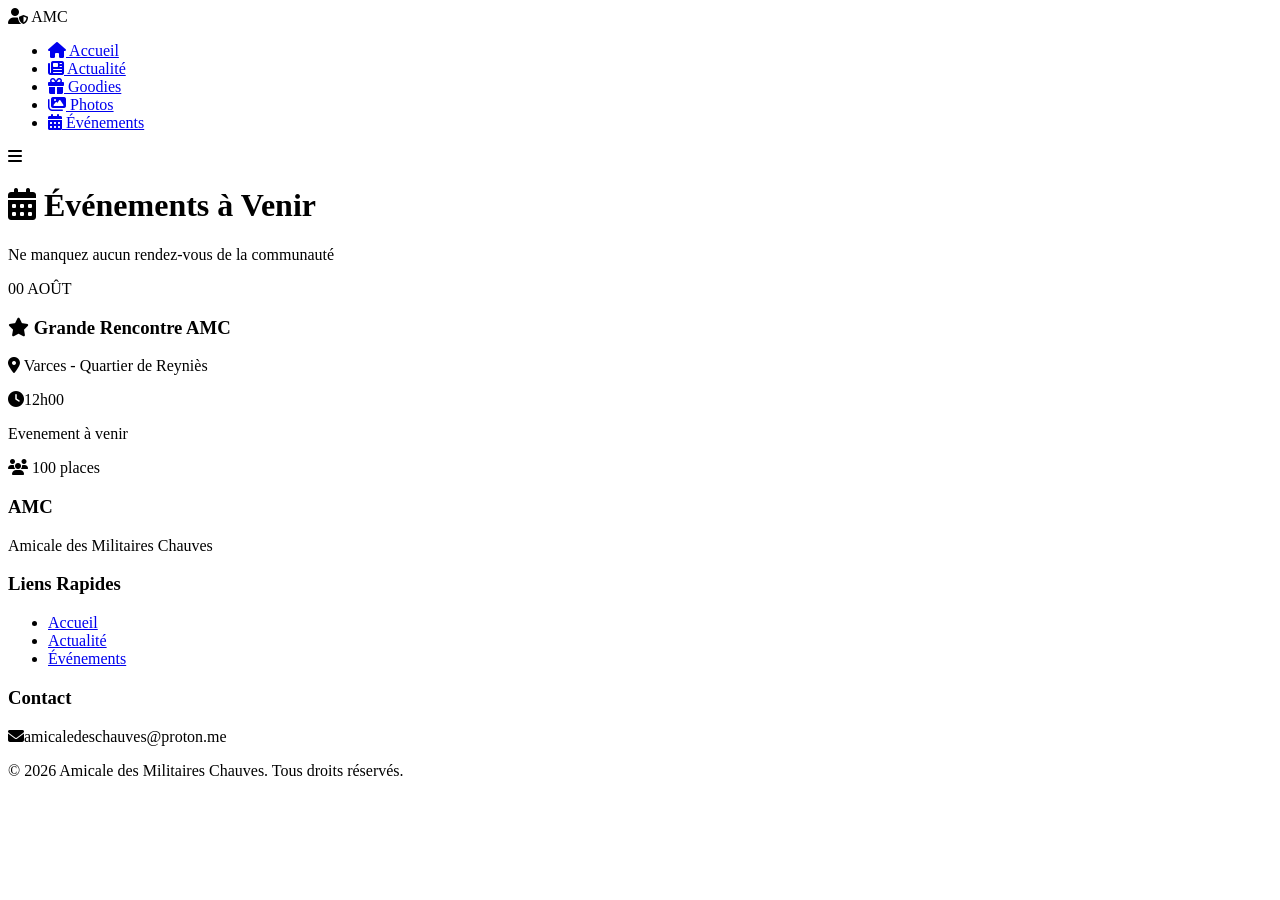
==== evenements.html @ 39542263 "Update evenements.html" ====
<!DOCTYPE html>
<html lang="fr">
<head>
    <meta charset="UTF-8">
    <meta name="viewport" content="width=device-width, initial-scale=1.0">
    <title>AMC | Événements</title>
    <link rel="stylesheet" href="style.css">
    <link rel="preconnect" href="https://fonts.googleapis.com">
    <link href="https://fonts.googleapis.com/css2?family=Montserrat:wght@300;400;600;700&family=Oswald:wght@300;400;600;700&display=swap" rel="stylesheet">
    <link rel="stylesheet" href="https://cdnjs.cloudflare.com/ajax/libs/font-awesome/6.4.0/css/all.min.css">
</head>
<body>
    <nav class="navbar">
        <div class="nav-brand">
            <i class="fas fa-user-shield"></i>
            <span>AMC</span>
        </div>
        <ul class="nav-links">
            <li><a href="main.html"><i class="fas fa-home"></i> Accueil</a></li>
            <li><a href="actualites.html"><i class="fas fa-newspaper"></i> Actualité</a></li>
            <li><a href="goodies.html"><i class="fas fa-gift"></i> Goodies</a></li>
            <li><a href="photos.html"><i class="fas fa-images"></i> Photos</a></li>
            <li><a href="evenements.html" class="active"><i class="fas fa-calendar-alt"></i> Événements</a></li>
        </ul>
        <div class="nav-toggle">
            <i class="fas fa-bars"></i>
        </div>
    </nav>

    <header class="page-header">
        <div class="page-header-content">
            <h1><i class="fas fa-calendar-alt"></i> Événements à Venir</h1>
            <p>Ne manquez aucun rendez-vous de la communauté</p>
        </div>
    </header>

    <section class="content-section">
        
        <div class="container">
            <div class="events-list">

                <div class="event-card highlight">
                    <div class="event-date-badge">
                        <span class="event-day">00</span>
                        <span class="event-month">AOÛT</span>
                    </div>
                    <div class="event-details">
                        <h3><i class="fas fa-star"></i> Grande Rencontre AMC</h3>
                        <p class="event-location"><i class="fas fa-map-marker-alt"></i> Varces - Quartier de Reyniès</p>
                        <p class="event-time"><i class="fas fa-clock"></i>12h00</p>
                        <p class="event-desc">Evenement à venir</p>
                        <div class="event-meta">
                            <span class="event-capacity"><i class="fas fa-users"></i> 100 places</span>
                            <!--<span class="event-status open">Inscriptions ouvertes</span>-->
                        </div>
                        <!--<button class="event-btn">S'inscrire</button>-->
                    </div>
                </div>
                <!--
                <div class="event-card">
                    <div class="event-date-badge">
                        <span class="event-day">22</span>
                        <span class="event-month">AOÛT</span>
                    </div>
                    <div class="event-details">
                        <h3>Afterwork Paris - Drink between Brothers</h3>
                        <p class="event-location"><i class="fas fa-map-marker-alt"></i> Paris 8ème - Bar Le Derby</p>
                        <p class="event-time"><i class="fas fa-clock"></i> 19h00 - 23h00</p>
                        <p class="event-desc">Moment convivial entre membres parisiens. Venez partager un verre dans une ambiance décontractée. Seul ou avec invités, tout le monde est le bienvenu !</p>
                        <div class="event-meta">
                            <span class="event-capacity"><i class="fas fa-users"></i> 30 places</span>
                            <span class="event-status open">Inscriptions ouvertes</span>
                        </div>
                        <button class="event-btn">S'inscrire</button>
                    </div>
                </div>

                <div class="event-card">
                    <div class="event-date-badge">
                        <span class="event-day">05</span>
                        <span class="event-month">SEPT</span>
                    </div>
                    <div class="event-details">
                        <h3>Journée Sportive - Tournoi de Foot AMC</h3>
                        <p class="event-location"><i class="fas fa-map-marker-alt"></i> Lyon - Stade de la Duchère</p>
                        <p class="event-time"><i class="fas fa-clock"></i> 14h00 - 18h00</p>
                        <p class="event-desc">Première édition de notre tournoi de football 5 contre 5. Équipes ouvertes à tous les niveaux. Remise des trophées à l'issue de la compétition.</p>
                        <div class="event-meta">
                            <span class="event-capacity"><i class="fas fa-users"></i> 50 places</span>
                            <span class="event-status soon">Bientôt</span>
                        </div>
                        <button class="event-btn">S'inscrire</button>
                    </div>
                </div>

                <div class="event-card">
                    <div class="event-date-badge">
                        <span class="event-day">21</span>
                        <span class="event-month">SEPT</span>
                    </div>
                    <div class="event-details">
                        <h3>Week-end Cohésion - Stage Survie</h3>
                        <p class="event-location"><i class="fas fa-map-marker-alt"></i> Alpes-Maritimes - Camp de Canjurs</p>
                        <p class="event-time"><i class="fas fa-clock"></i> Weekend complet</p>
                        <p class="event-desc">Week-end immersion avec activités survie et techniques militaires. Hébergement sous tente prévu. Expérience unique pour renforcer les liens entre membres.</p>
                        <div class="event-meta">
                            <span class="event-capacity"><i class="fas fa-users"></i> 25 places</span>
                            <span class="event-status soon">Bientôt</span>
                        </div>
                        <button class="event-btn">S'inscrire</button>
                    </div>
                </div>

                <div class="event-card">
                    <div class="event-date-badge">
                        <span class="event-day">15</span>
                        <span class="event-month">OCT</span>
                    </div>
                    <div class="event-details">
                        <h3>Soirée Galette - Section Ouest</h3>
                        <p class="event-location"><i class="fas fa-map-marker-alt"></i> Nantes - Restaurant Le Grand Bleu</p>
                        <p class="event-time"><i class="fas fa-clock"></i> 19h30 - 23h00</p>
                        <p class="event-desc">Soirée conviviale pour les membres de la région ouest. Galette des Rois et échanges dans une ambiance festive.</p>
                        <div class="event-meta">
                            <span class="event-capacity"><i class="fas fa-users"></i> 40 places</span>
                            <span class="event-status closed">À venir</span>
                        </div>
                        <button class="event-btn" disabled>Complet</button>
                    </div>
                </div>
                -->
            </div>
            <!--
            <div class="info-box">
                <p><i class="fas fa-info-circle"></i> Les inscriptions se font via votre espace membre. Contactez-nous pour toute question.</p>
            </div>
            -->
        </div>
    </section>

    <footer class="footer">
        <div class="footer-content">
            <div class="footer-section">
                <h3>AMC</h3>
                <p>Amicale des Militaires Chauves</p>
            </div>
            <div class="footer-section">
                <h3>Liens Rapides</h3>
                <ul>
                    <li><a href="main.html">Accueil</a></li>
                    <li><a href="actualites.html">Actualité</a></li>
                    <li><a href="evenements.html">Événements</a></li>
                </ul>
            </div>
            <div class="footer-section">
                <h3>Contact</h3>
                <p><i class="fas fa-envelope"></i>amicaledeschauves@proton.me</p>
            </div>
        </div>
        <div class="footer-bottom">
            <p>&copy; 2026 Amicale des Militaires Chauves. Tous droits réservés.</p>
        </div>
    </footer>

    <script>
        document.querySelector('.nav-toggle').addEventListener('click', function() {
            document.querySelector('.nav-links').classList.toggle('active');
        });
    </script>
</body>
</html>
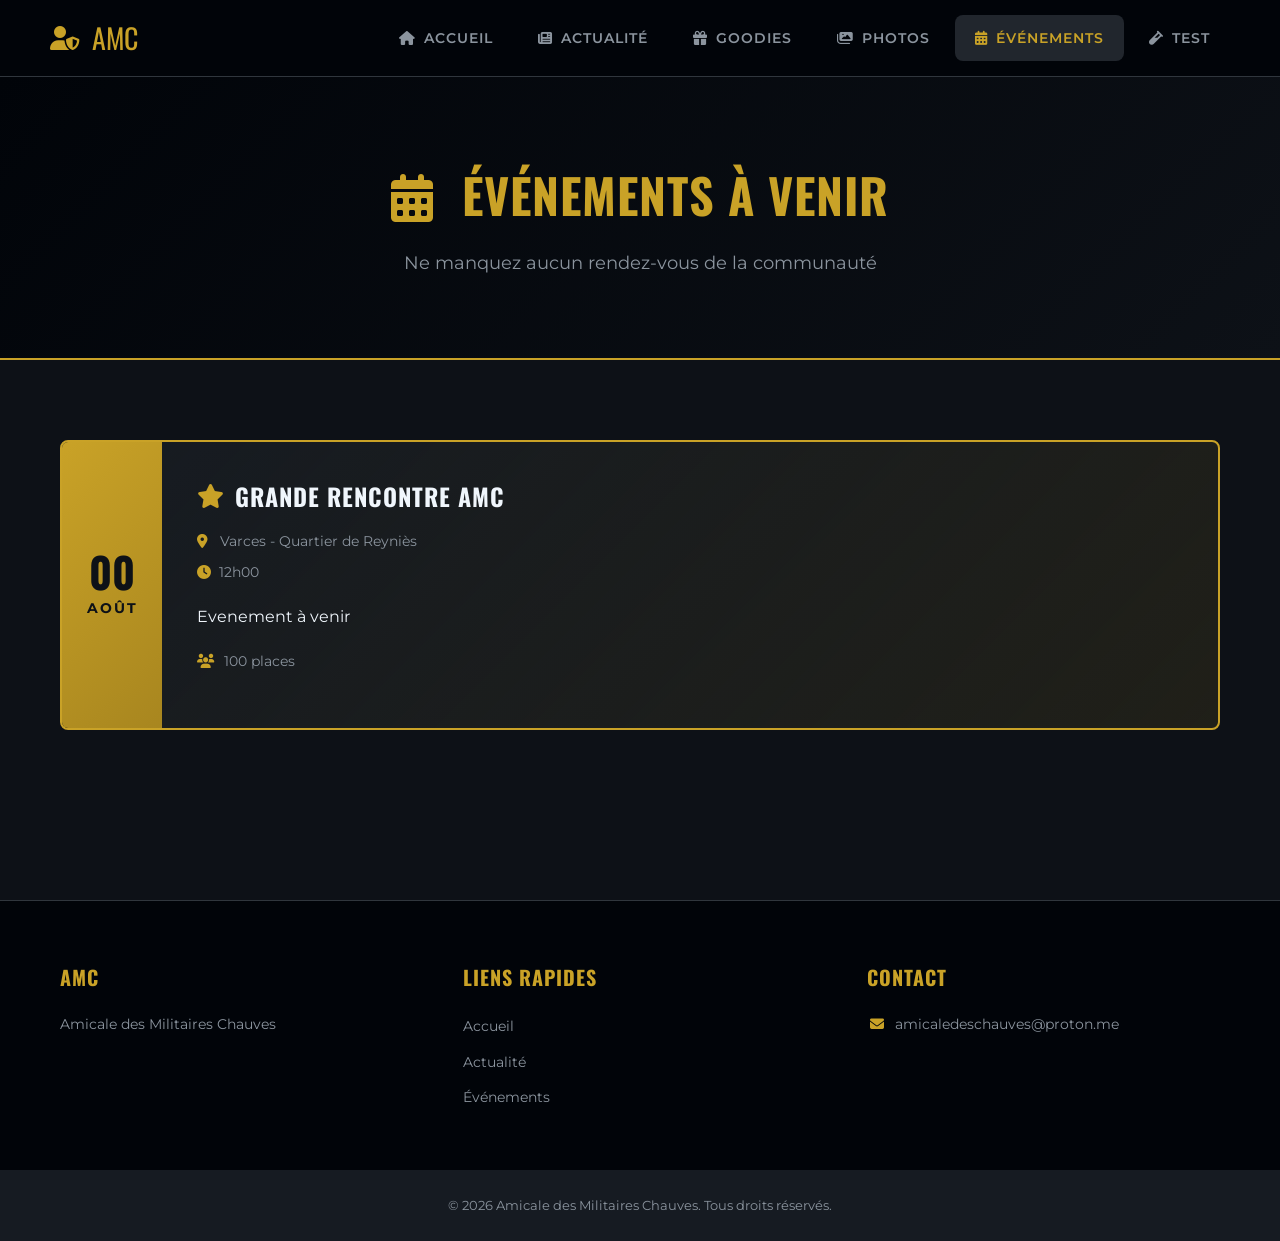
==== commit 40a0060f: "Update evenements.html" ====
--- a/evenements.html
+++ b/evenements.html
@@ -21,6 +21,7 @@
             <li><a href="goodies.html"><i class="fas fa-gift"></i> Goodies</a></li>
             <li><a href="photos.html"><i class="fas fa-images"></i> Photos</a></li>
             <li><a href="evenements.html" class="active"><i class="fas fa-calendar-alt"></i> Événements</a></li>
+            <li><a href="test-calvitie.html"><i class="fa-solid fa-vial"></i> Test</a></li>
         </ul>
         <div class="nav-toggle">
             <i class="fas fa-bars"></i>
@@ -56,85 +57,7 @@
                         <!--<button class="event-btn">S'inscrire</button>-->
                     </div>
                 </div>
-                <!--
-                <div class="event-card">
-                    <div class="event-date-badge">
-                        <span class="event-day">22</span>
-                        <span class="event-month">AOÛT</span>
-                    </div>
-                    <div class="event-details">
-                        <h3>Afterwork Paris - Drink between Brothers</h3>
-                        <p class="event-location"><i class="fas fa-map-marker-alt"></i> Paris 8ème - Bar Le Derby</p>
-                        <p class="event-time"><i class="fas fa-clock"></i> 19h00 - 23h00</p>
-                        <p class="event-desc">Moment convivial entre membres parisiens. Venez partager un verre dans une ambiance décontractée. Seul ou avec invités, tout le monde est le bienvenu !</p>
-                        <div class="event-meta">
-                            <span class="event-capacity"><i class="fas fa-users"></i> 30 places</span>
-                            <span class="event-status open">Inscriptions ouvertes</span>
-                        </div>
-                        <button class="event-btn">S'inscrire</button>
-                    </div>
-                </div>
-
-                <div class="event-card">
-                    <div class="event-date-badge">
-                        <span class="event-day">05</span>
-                        <span class="event-month">SEPT</span>
-                    </div>
-                    <div class="event-details">
-                        <h3>Journée Sportive - Tournoi de Foot AMC</h3>
-                        <p class="event-location"><i class="fas fa-map-marker-alt"></i> Lyon - Stade de la Duchère</p>
-                        <p class="event-time"><i class="fas fa-clock"></i> 14h00 - 18h00</p>
-                        <p class="event-desc">Première édition de notre tournoi de football 5 contre 5. Équipes ouvertes à tous les niveaux. Remise des trophées à l'issue de la compétition.</p>
-                        <div class="event-meta">
-                            <span class="event-capacity"><i class="fas fa-users"></i> 50 places</span>
-                            <span class="event-status soon">Bientôt</span>
-                        </div>
-                        <button class="event-btn">S'inscrire</button>
-                    </div>
-                </div>
-
-                <div class="event-card">
-                    <div class="event-date-badge">
-                        <span class="event-day">21</span>
-                        <span class="event-month">SEPT</span>
-                    </div>
-                    <div class="event-details">
-                        <h3>Week-end Cohésion - Stage Survie</h3>
-                        <p class="event-location"><i class="fas fa-map-marker-alt"></i> Alpes-Maritimes - Camp de Canjurs</p>
-                        <p class="event-time"><i class="fas fa-clock"></i> Weekend complet</p>
-                        <p class="event-desc">Week-end immersion avec activités survie et techniques militaires. Hébergement sous tente prévu. Expérience unique pour renforcer les liens entre membres.</p>
-                        <div class="event-meta">
-                            <span class="event-capacity"><i class="fas fa-users"></i> 25 places</span>
-                            <span class="event-status soon">Bientôt</span>
-                        </div>
-                        <button class="event-btn">S'inscrire</button>
-                    </div>
-                </div>
-
-                <div class="event-card">
-                    <div class="event-date-badge">
-                        <span class="event-day">15</span>
-                        <span class="event-month">OCT</span>
-                    </div>
-                    <div class="event-details">
-                        <h3>Soirée Galette - Section Ouest</h3>
-                        <p class="event-location"><i class="fas fa-map-marker-alt"></i> Nantes - Restaurant Le Grand Bleu</p>
-                        <p class="event-time"><i class="fas fa-clock"></i> 19h30 - 23h00</p>
-                        <p class="event-desc">Soirée conviviale pour les membres de la région ouest. Galette des Rois et échanges dans une ambiance festive.</p>
-                        <div class="event-meta">
-                            <span class="event-capacity"><i class="fas fa-users"></i> 40 places</span>
-                            <span class="event-status closed">À venir</span>
-                        </div>
-                        <button class="event-btn" disabled>Complet</button>
-                    </div>
-                </div>
-                -->
-            </div>
-            <!--
-            <div class="info-box">
-                <p><i class="fas fa-info-circle"></i> Les inscriptions se font via votre espace membre. Contactez-nous pour toute question.</p>
-            </div>
-            -->
+                
         </div>
     </section>
 
--- a/style.css
+++ b/style.css
@@ -0,0 +1,1136 @@
+/* ============================================
+   AMC - Amicale des Militaires Chauves
+   Styles CSS Épurés et Modernes
+   ============================================ */
+
+/* --- Variables & Reset --- */
+:root {
+    --primary: #C9A227;
+    --primary-dark: #A8861F;
+    --primary-light: #E5C76B;
+    --dark: #0D1117;
+    --darker: #010409;
+    --gray-dark: #161B22;
+    --gray: #21262D;
+    --gray-light: #30363D;
+    --text: #F0F6FC;
+    --text-secondary: #8B949E;
+    --white: #FFFFFF;
+    --error: #F85149;
+    --success: #3FB950;
+    --info: #58A6FF;
+    --border-radius: 8px;
+    --shadow: 0 8px 32px rgba(0, 0, 0, 0.3);
+    --transition: all 0.3s ease;
+}
+
+* {
+    margin: 0;
+    padding: 0;
+    box-sizing: border-box;
+}
+
+html {
+    scroll-behavior: smooth;
+}
+
+body {
+    font-family: 'Montserrat', sans-serif;
+    background-color: var(--dark);
+    color: var(--text);
+    line-height: 1.6;
+    min-height: 100vh;
+}
+
+h1, h2, h3, h4 {
+    font-family: 'Oswald', sans-serif;
+    text-transform: uppercase;
+    letter-spacing: 1px;
+}
+
+a {
+    text-decoration: none;
+    color: inherit;
+    transition: var(--transition);
+}
+
+ul {
+    list-style: none;
+}
+
+.container {
+    max-width: 1200px;
+    margin: 0 auto;
+    padding: 0 20px;
+}
+
+/* --- Login Page --- */
+.login-wrapper {
+    min-height: 100vh;
+    display: flex;
+    align-items: center;
+    justify-content: center;
+    background: linear-gradient(135deg, var(--darker) 0%, var(--dark) 50%, var(--gray-dark) 100%);
+    padding: 20px;
+}
+
+.login-container {
+    background: var(--gray-dark);
+    border-radius: var(--border-radius);
+    padding: 60px 50px;
+    width: 100%;
+    max-width: 420px;
+    box-shadow: var(--shadow);
+    border: 1px solid var(--gray-light);
+    text-align: center;
+}
+
+.logo-section {
+    margin-bottom: 50px;
+}
+
+.logo-icon {
+    width: 90px;
+    height: 90px;
+    background: linear-gradient(135deg, var(--primary) 0%, var(--primary-dark) 100%);
+    border-radius: 50%;
+    display: flex;
+    align-items: center;
+    justify-content: center;
+    margin: 0 auto 20px;
+    font-size: 36px;
+    color: var(--dark);
+    box-shadow: 0 4px 20px rgba(201, 162, 39, 0.3);
+}
+
+.logo-title {
+    font-size: 48px;
+    color: var(--primary);
+    margin-bottom: 5px;
+}
+
+.logo-subtitle {
+    font-size: 14px;
+    color: var(--text-secondary);
+    letter-spacing: 2px;
+    text-transform: uppercase;
+}
+
+.input-group {
+    position: relative;
+    margin-bottom: 20px;
+}
+
+.input-group input {
+    width: 100%;
+    padding: 18px 20px 18px 55px;
+    background: var(--dark);
+    border: 2px solid var(--gray-light);
+    border-radius: var(--border-radius);
+    color: var(--text);
+    font-size: 16px;
+    font-family: 'Montserrat', sans-serif;
+    transition: var(--transition);
+}
+
+.input-group input:focus {
+    outline: none;
+    border-color: var(--primary);
+    box-shadow: 0 0 0 3px rgba(201, 162, 39, 0.2);
+}
+
+.input-icon {
+    position: absolute;
+    left: 20px;
+    top: 50%;
+    transform: translateY(-50%);
+    color: var(--text-secondary);
+    font-size: 18px;
+}
+
+.login-btn {
+    width: 100%;
+    padding: 18px 30px;
+    background: linear-gradient(135deg, var(--primary) 0%, var(--primary-dark) 100%);
+    border: none;
+    border-radius: var(--border-radius);
+    color: var(--dark);
+    font-size: 16px;
+    font-weight: 700;
+    font-family: 'Oswald', sans-serif;
+    text-transform: uppercase;
+    letter-spacing: 2px;
+    cursor: pointer;
+    display: flex;
+    align-items: center;
+    justify-content: center;
+    gap: 10px;
+    transition: var(--transition);
+}
+
+.login-btn:hover {
+    transform: translateY(-2px);
+    box-shadow: 0 6px 25px rgba(201, 162, 39, 0.4);
+}
+
+.login-btn i {
+    transition: var(--transition);
+}
+
+.login-btn:hover i {
+    transform: translateX(5px);
+}
+
+.error-msg {
+    color: var(--error);
+    font-size: 14px;
+    margin-top: 15px;
+    opacity: 0;
+    transition: var(--transition);
+}
+
+.error-msg.show {
+    opacity: 1;
+}
+
+.login-footer {
+    margin-top: 30px;
+    padding-top: 20px;
+    border-top: 1px solid var(--gray-light);
+}
+
+.login-footer p {
+    color: var(--text-secondary);
+    font-size: 13px;
+}
+
+.login-footer i {
+    color: var(--primary);
+    margin-right: 5px;
+}
+
+
+
+/* --- Navigation --- */
+.navbar {
+    background: var(--darker);
+    padding: 15px 50px;
+    display: flex;
+    align-items: center;
+    justify-content: space-between;
+    position: sticky;
+    top: 0;
+    z-index: 1000;
+    border-bottom: 1px solid var(--gray-light);
+}
+
+.nav-brand {
+    display: flex;
+    align-items: center;
+    gap: 12px;
+    font-family: 'Oswald', sans-serif;
+    font-size: 28px;
+    color: var(--primary);
+}
+
+.nav-brand i {
+    font-size: 24px;
+}
+
+.nav-links {
+    display: flex;
+    gap: 5px;
+}
+
+.nav-links a {
+    padding: 12px 20px;
+    border-radius: var(--border-radius);
+    font-size: 14px;
+    font-weight: 600;
+    text-transform: uppercase;
+    letter-spacing: 1px;
+    color: var(--text-secondary);
+    display: flex;
+    align-items: center;
+    gap: 8px;
+}
+
+.nav-links a:hover,
+.nav-links a.active {
+    background: var(--gray);
+    color: var(--primary);
+}
+
+.nav-toggle {
+    display: none;
+    font-size: 24px;
+    cursor: pointer;
+    color: var(--text);
+}
+
+/* --- Hero Section --- */
+.hero {
+    min-height: 70vh;
+    display: flex;
+    align-items: center;
+    justify-content: center;
+    text-align: center;
+    background: linear-gradient(135deg, var(--darker) 0%, var(--dark) 50%, var(--gray-dark) 100%);
+    position: relative;
+    overflow: hidden;
+    padding: 60px 20px;
+}
+
+.hero::before {
+    content: '';
+    position: absolute;
+    top: 0;
+    left: 0;
+    right: 0;
+    bottom: 0;
+    background: radial-gradient(circle at 30% 50%, rgba(201, 162, 39, 0.1) 0%, transparent 50%);
+}
+
+.hero-content {
+    position: relative;
+    z-index: 1;
+}
+
+.hero h1 {
+    font-size: 56px;
+    line-height: 1.2;
+    margin-bottom: 20px;
+    background: linear-gradient(135deg, var(--text) 0%, var(--primary) 100%);
+    -webkit-background-clip: text;
+    -webkit-text-fill-color: transparent;
+    background-clip: text;
+}
+
+.hero p {
+    font-size: 22px;
+    color: var(--text-secondary);
+    margin-bottom: 40px;
+    letter-spacing: 4px;
+    text-transform: uppercase;
+}
+
+.hero-btn {
+    display: inline-block;
+    padding: 18px 45px;
+    background: linear-gradient(135deg, var(--primary) 0%, var(--primary-dark) 100%);
+    border-radius: var(--border-radius);
+    color: var(--dark);
+    font-weight: 700;
+    font-family: 'Oswald', sans-serif;
+    text-transform: uppercase;
+    letter-spacing: 2px;
+    transition: var(--transition);
+}
+
+.hero-btn:hover {
+    transform: translateY(-3px);
+    box-shadow: 0 10px 30px rgba(201, 162, 39, 0.4);
+    color: var(--dark);
+}
+
+/* --- Intro Section --- */
+.intro {
+    padding: 100px 0;
+    background: var(--dark);
+}
+
+.intro h2 {
+    text-align: center;
+    font-size: 40px;
+    margin-bottom: 60px;
+    color: var(--primary);
+}
+
+.intro-grid {
+    display: grid;
+    grid-template-columns: repeat(auto-fit, minmax(300px, 1fr));
+    gap: 40px;
+}
+
+.intro-card {
+    background: var(--gray-dark);
+    border-radius: var(--border-radius);
+    padding: 50px 40px;
+    text-align: center;
+    border: 1px solid var(--gray-light);
+    transition: var(--transition);
+}
+
+.intro-card:hover {
+    transform: translateY(-10px);
+    border-color: var(--primary);
+    box-shadow: var(--shadow);
+}
+
+.intro-card i {
+    font-size: 50px;
+    color: var(--primary);
+    margin-bottom: 25px;
+}
+
+.intro-card h3 {
+    font-size: 24px;
+    margin-bottom: 15px;
+    color: var(--text);
+}
+
+.intro-card p {
+    color: var(--text-secondary);
+    font-size: 15px;
+}
+
+/* --- Mission Statement --- */
+.mission-statement {
+    background: var(--gray-dark);
+    padding: 80px 0;
+    border-top: 1px solid var(--gray-light);
+    border-bottom: 1px solid var(--gray-light);
+}
+
+.mission-statement blockquote {
+    text-align: center;
+    max-width: 800px;
+    margin: 0 auto;
+}
+
+.mission-statement i {
+    font-size: 40px;
+    color: var(--primary);
+    margin-bottom: 20px;
+}
+
+.mission-statement p {
+    font-size: 28px;
+    font-style: italic;
+    color: var(--text);
+    line-height: 1.5;
+}
+
+/* --- Présentation du projet -------------------------------------------------------------------- */
+
+.presentation {
+    text-align: center;
+    background: var(--dark);
+    padding: 80px 0;
+    border-top: 1px solid var(--gray-light);
+    border-bottom: 1px solid var(--gray-light);
+    
+}
+
+.presentation h3 {
+    text-align: center;
+}
+
+.pdf-content {
+    text-align: center, justify;
+    max-width: 800px;
+    margin: 0 auto;
+    text-align: justify;
+}
+
+/* --- News Preview --- */
+.news-preview {
+    padding: 100px 0;
+    background: var(--dark);
+}
+
+.news-preview h2 {
+    text-align: center;
+    font-size: 40px;
+    margin-bottom: 60px;
+    color: var(--primary);
+}
+
+.news-grid {
+    display: grid;
+    grid-template-columns: repeat(auto-fit, minmax(350px, 1fr));
+    gap: 40px;
+}
+
+.news-card {
+    background: var(--gray-dark);
+    border-radius: var(--border-radius);
+    padding: 40px;
+    border: 1px solid var(--gray-light);
+    transition: var(--transition);
+}
+
+.news-card:hover {
+    border-color: var(--primary);
+    transform: translateY(-5px);
+}
+
+.news-date {
+    display: inline-block;
+    color: var(--primary);
+    font-size: 13px;
+    font-weight: 600;
+    margin-bottom: 15px;
+}
+
+.news-card h3 {
+    font-size: 22px;
+    margin-bottom: 15px;
+    color: var(--text);
+}
+
+.news-card p {
+    color: var(--text-secondary);
+    margin-bottom: 20px;
+}
+
+.news-card a {
+    color: var(--primary);
+    font-weight: 600;
+}
+
+.news-card a:hover {
+    color: var(--primary-light);
+}
+
+/* --- Page Header --- */
+.page-header {
+    background: linear-gradient(135deg, var(--darker) 0%, var(--dark) 100%);
+    padding: 80px 20px;
+    text-align: center;
+    border-bottom: 2px solid var(--primary);
+}
+
+.page-header-content h1 {
+    font-size: 48px;
+    color: var(--primary);
+    margin-bottom: 15px;
+}
+
+.page-header-content h1 i {
+    margin-right: 15px;
+}
+
+.page-header-content p {
+    font-size: 18px;
+    color: var(--text-secondary);
+}
+
+/* --- Content Section --- */
+.content-section {
+    padding: 80px 0;
+    min-height: 60vh;
+}
+
+/* --- Articles (Actualités) --- */
+.articles {
+    display: flex;
+    flex-direction: column;
+    gap: 30px;
+}
+
+.article-card {
+    background: var(--gray-dark);
+    border-radius: var(--border-radius);
+    overflow: hidden;
+    border: 1px solid var(--gray-light);
+    transition: var(--transition);
+}
+
+.article-card:hover {
+    border-color: var(--primary);
+}
+
+.article-card.featured {
+    display: grid;
+    grid-template-columns: 200px 1fr;
+}
+
+.article-image {
+    background: linear-gradient(135deg, var(--gray) 0%, var(--gray-dark) 100%);
+    display: flex;
+    align-items: center;
+    justify-content: center;
+    min-height: 200px;
+}
+
+.article-image i {
+    font-size: 60px;
+    color: var(--primary);
+    opacity: 0.5;
+}
+
+.article-content {
+    padding: 40px;
+}
+
+.article-card.featured .article-content {
+    padding: 40px;
+}
+
+.article-date {
+    display: inline-block;
+    color: var(--primary);
+    font-size: 13px;
+    font-weight: 600;
+    margin-bottom: 15px;
+}
+
+.article-content h2 {
+    font-size: 28px;
+    margin-bottom: 20px;
+    color: var(--text);
+}
+
+.article-content p {
+    color: var(--text-secondary);
+    margin-bottom: 15px;
+    line-height: 1.8;
+}
+
+.article-tags {
+    display: flex;
+    gap: 10px;
+    margin-top: 20px;
+}
+
+.tag {
+    padding: 5px 15px;
+    background: var(--gray);
+    border-radius: 20px;
+    font-size: 12px;
+    font-weight: 600;
+    color: var(--text-secondary);
+}
+
+/* --- Goodies Grid --- */
+.goodies-grid {
+    display: grid;
+    grid-template-columns: repeat(auto-fit, minmax(280px, 1fr));
+    gap: 30px;
+}
+
+.goodie-card {
+    background: var(--gray-dark);
+    border-radius: var(--border-radius);
+    border: 1px solid var(--gray-light);
+    overflow: hidden;
+    transition: var(--transition);
+}
+
+.goodie-card:hover {
+    transform: translateY(-8px);
+    border-color: var(--primary);
+    box-shadow: var(--shadow);
+}
+
+.goodie-image {
+    background: linear-gradient(135deg, var(--gray) 0%, var(--dark) 100%);
+    padding: 50px;
+    text-align: center;
+}
+
+.goodie-image i {
+    font-size: 70px;
+    color: var(--primary);
+}
+
+.goodie-info {
+    padding: 30px;
+    text-align: center;
+}
+
+.goodie-info h3 {
+    font-size: 20px;
+    margin-bottom: 10px;
+    color: var(--text);
+}
+
+.goodie-desc {
+    color: var(--text-secondary);
+    font-size: 14px;
+    margin-bottom: 15px;
+}
+
+.goodie-price {
+    font-size: 26px;
+    font-weight: 700;
+    color: var(--primary);
+    margin-bottom: 20px;
+    font-family: 'Oswald', sans-serif;
+}
+
+.goodie-btn {
+    padding: 12px 30px;
+    background: var(--primary);
+    border: none;
+    border-radius: var(--border-radius);
+    color: var(--dark);
+    font-weight: 700;
+    font-family: 'Oswald', sans-serif;
+    text-transform: uppercase;
+    cursor: pointer;
+    transition: var(--transition);
+}
+
+.goodie-btn:hover {
+    background: var(--primary-light);
+    transform: scale(1.05);
+}
+
+/* --- Photo Albums --- */
+.albums h2,
+.gallery-grid h2 {
+    font-size: 28px;
+    color: var(--primary);
+    margin-bottom: 40px;
+    text-align: center;
+}
+
+.albums h2 i,
+.gallery-grid h2 i {
+    margin-right: 10px;
+}
+
+.album-grid {
+    display: grid;
+    grid-template-columns: repeat(auto-fit, minmax(250px, 1fr));
+    gap: 30px;
+    margin-bottom: 80px;
+}
+
+.album-card {
+    background: var(--gray-dark);
+    border-radius: var(--border-radius);
+    overflow: hidden;
+    border: 1px solid var(--gray-light);
+    transition: var(--transition);
+}
+
+.album-card:hover {
+    transform: translateY(-5px);
+    border-color: var(--primary);
+}
+
+.album-cover {
+    background: linear-gradient(135deg, var(--gray) 0%, var(--dark) 100%);
+    height: 180px;
+    display: flex;
+    align-items: center;
+    justify-content: center;
+    position: relative;
+}
+
+.album-cover i {
+    font-size: 50px;
+    color: var(--primary);
+}
+
+.album-overlay {
+    position: absolute;
+    bottom: 0;
+    left: 0;
+    right: 0;
+    background: linear-gradient(transparent, rgba(0,0,0,0.8));
+    padding: 15px;
+    text-align: center;
+}
+
+.album-overlay span {
+    font-size: 13px;
+    font-weight: 600;
+    color: var(--primary);
+}
+
+.album-info {
+    padding: 25px;
+}
+
+.album-info h3 {
+    font-size: 18px;
+    margin-bottom: 8px;
+    color: var(--text);
+}
+
+.album-info p {
+    color: var(--text-secondary);
+    font-size: 14px;
+}
+
+.gallery-grid {
+    display: grid;
+    grid-template-columns: repeat(auto-fit, minmax(200px, 1fr));
+    gap: 20px;
+    margin-bottom: 40px;
+}
+
+.gallery-item {
+    background: var(--gray-dark);
+    border-radius: var(--border-radius);
+    overflow: hidden;
+    border: 1px solid var(--gray-light);
+}
+
+.gallery-placeholder {
+    height: 150px;
+    display: flex;
+    flex-direction: column;
+    align-items: center;
+    justify-content: center;
+    background: linear-gradient(135deg, var(--gray) 0%, var(--dark) 100%);
+    color: var(--text-secondary);
+}
+
+.gallery-placeholder i {
+    font-size: 40px;
+    color: var(--primary);
+    opacity: 0.5;
+    margin-bottom: 10px;
+}
+
+.gallery-placeholder p {
+    font-size: 13px;
+}
+
+/* --- Events --- */
+.events-list {
+    display: flex;
+    flex-direction: column;
+    gap: 30px;
+}
+
+.event-card {
+    background: var(--gray-dark);
+    border-radius: var(--border-radius);
+    display: grid;
+    grid-template-columns: 100px 1fr;
+    border: 1px solid var(--gray-light);
+    overflow: hidden;
+    transition: var(--transition);
+}
+
+.event-card:hover {
+    border-color: var(--primary);
+    transform: translateX(10px);
+}
+
+.event-card.highlight {
+    border: 2px solid var(--primary);
+    background: linear-gradient(135deg, var(--gray-dark) 0%, rgba(201, 162, 39, 0.1) 100%);
+}
+
+.event-date-badge {
+    background: linear-gradient(135deg, var(--primary) 0%, var(--primary-dark) 100%);
+    display: flex;
+    flex-direction: column;
+    align-items: center;
+    justify-content: center;
+    padding: 25px 15px;
+    text-align: center;
+}
+
+.event-day {
+    font-size: 42px;
+    font-weight: 700;
+    color: var(--dark);
+    line-height: 1;
+    font-family: 'Oswald', sans-serif;
+}
+
+.event-month {
+    font-size: 14px;
+    font-weight: 700;
+    color: var(--dark);
+    text-transform: uppercase;
+    letter-spacing: 2px;
+    margin-top: 5px;
+}
+
+.event-details {
+    padding: 35px;
+}
+
+.event-details h3 {
+    font-size: 24px;
+    margin-bottom: 15px;
+    color: var(--text);
+    display: flex;
+    align-items: center;
+    gap: 10px;
+}
+
+.event-details h3 i {
+    color: var(--primary);
+}
+
+.event-location,
+.event-time {
+    color: var(--text-secondary);
+    font-size: 14px;
+    margin-bottom: 8px;
+}
+
+.event-location i,
+.event-time i {
+    color: var(--primary);
+    margin-right: 8px;
+}
+
+.event-desc {
+    color: var(--text);
+    margin: 20px 0;
+    line-height: 1.7;
+}
+
+.event-meta {
+    display: flex;
+    gap: 20px;
+    margin-bottom: 20px;
+}
+
+.event-capacity {
+    color: var(--text-secondary);
+    font-size: 14px;
+}
+
+.event-capacity i {
+    color: var(--primary);
+    margin-right: 5px;
+}
+
+.event-status {
+    padding: 5px 15px;
+    border-radius: 20px;
+    font-size: 12px;
+    font-weight: 700;
+    text-transform: uppercase;
+}
+
+.event-status.open {
+    background: rgba(63, 185, 80, 0.2);
+    color: var(--success);
+}
+
+.event-status.soon {
+    background: rgba(88, 166, 255, 0.2);
+    color: var(--info);
+}
+
+.event-status.closed {
+    background: rgba(248, 81, 73, 0.2);
+    color: var(--error);
+}
+
+.event-btn {
+    padding: 12px 30px;
+    background: var(--primary);
+    border: none;
+    border-radius: var(--border-radius);
+    color: var(--dark);
+    font-weight: 700;
+    font-family: 'Oswald', sans-serif;
+    text-transform: uppercase;
+    cursor: pointer;
+    transition: var(--transition);
+}
+
+.event-btn:hover:not(:disabled) {
+    background: var(--primary-light);
+    transform: scale(1.05);
+}
+
+.event-btn:disabled {
+    background: var(--gray-light);
+    color: var(--text-secondary);
+    cursor: not-allowed;
+}
+
+/* --- Info Box --- */
+.info-box {
+    background: var(--gray-dark);
+    border-left: 4px solid var(--info);
+    border-radius: var(--border-radius);
+    padding: 25px 30px;
+    margin-top: 50px;
+}
+
+.info-box p {
+    color: var(--text-secondary);
+    font-size: 15px;
+}
+
+.info-box i {
+    color: var(--info);
+    margin-right: 10px;
+}
+
+/* --- Footer --- */
+.footer {
+    background: var(--darker);
+    border-top: 1px solid var(--gray-light);
+    padding-top: 60px;
+}
+
+.footer-content {
+    max-width: 1200px;
+    margin: 0 auto;
+    padding: 0 20px;
+    display: grid;
+    grid-template-columns: repeat(auto-fit, minmax(250px, 1fr));
+    gap: 50px;
+    padding-bottom: 50px;
+}
+
+.footer-section h3 {
+    font-size: 20px;
+    color: var(--primary);
+    margin-bottom: 20px;
+}
+
+.footer-section p {
+    color: var(--text-secondary);
+    margin-bottom: 10px;
+    font-size: 14px;
+}
+
+.footer-section ul li {
+    margin-bottom: 10px;
+}
+
+.footer-section ul a {
+    color: var(--text-secondary);
+    font-size: 14px;
+}
+
+.footer-section ul a:hover {
+    color: var(--primary);
+}
+
+.footer-section i {
+    color: var(--primary);
+    margin-right: 8px;
+    width: 20px;
+    text-align: center;
+}
+
+.footer-bottom {
+    background: var(--gray-dark);
+    padding: 25px 20px;
+    text-align: center;
+}
+
+.footer-bottom p {
+    color: var(--text-secondary);
+    font-size: 13px;
+}
+
+/* --- Responsive --- */
+@media (max-width: 768px) {
+    .navbar {
+        padding: 15px 20px;
+    }
+
+    .nav-links {
+        display: none;
+        position: absolute;
+        top: 100%;
+        left: 0;
+        right: 0;
+        background: var(--darker);
+        flex-direction: column;
+        padding: 20px;
+        border-bottom: 1px solid var(--gray-light);
+    }
+
+    .nav-links.active {
+        display: flex;
+    }
+
+    .nav-links a {
+        padding: 15px 20px;
+        border-bottom: 1px solid var(--gray);
+    }
+
+    .nav-toggle {
+        display: block;
+    }
+
+    .hero h1 {
+        font-size: 32px;
+    }
+
+    .hero p {
+        font-size: 16px;
+        letter-spacing: 2px;
+    }
+
+    .page-header-content h1 {
+        font-size: 32px;
+    }
+
+    .intro h2,
+    .news-preview h2 {
+        font-size: 28px;
+    }
+
+    .article-card.featured {
+        grid-template-columns: 1fr;
+    }
+
+    .article-image {
+        min-height: 150px;
+    }
+
+    .event-card {
+        grid-template-columns: 1fr;
+    }
+
+    .event-date-badge {
+        flex-direction: row;
+        gap: 10px;
+        padding: 20px;
+    }
+
+    .event-day {
+        font-size: 28px;
+    }
+
+    .login-container {
+        padding: 40px 30px;
+    }
+}
+
+/* --- Animations --- */
+@keyframes fadeIn {
+    from { opacity: 0; transform: translateY(20px); }
+    to { opacity: 1; transform: translateY(0); }
+}
+
+.login-container,
+.hero-content,
+.intro-card,
+.news-card,
+.article-card,
+.goodie-card,
+.album-card,
+.event-card {
+    animation: fadeIn 0.6s ease forwards;
+}
+
+/* --- Scrollbar --- */
+::-webkit-scrollbar {
+    width: 10px;
+}
+
+::-webkit-scrollbar-track {
+    background: var(--dark);
+}
+
+::-webkit-scrollbar-thumb {
+    background: var(--gray-light);
+    border-radius: 5px;
+}
+
+::-webkit-scrollbar-thumb:hover {
+    background: var(--primary);
+}
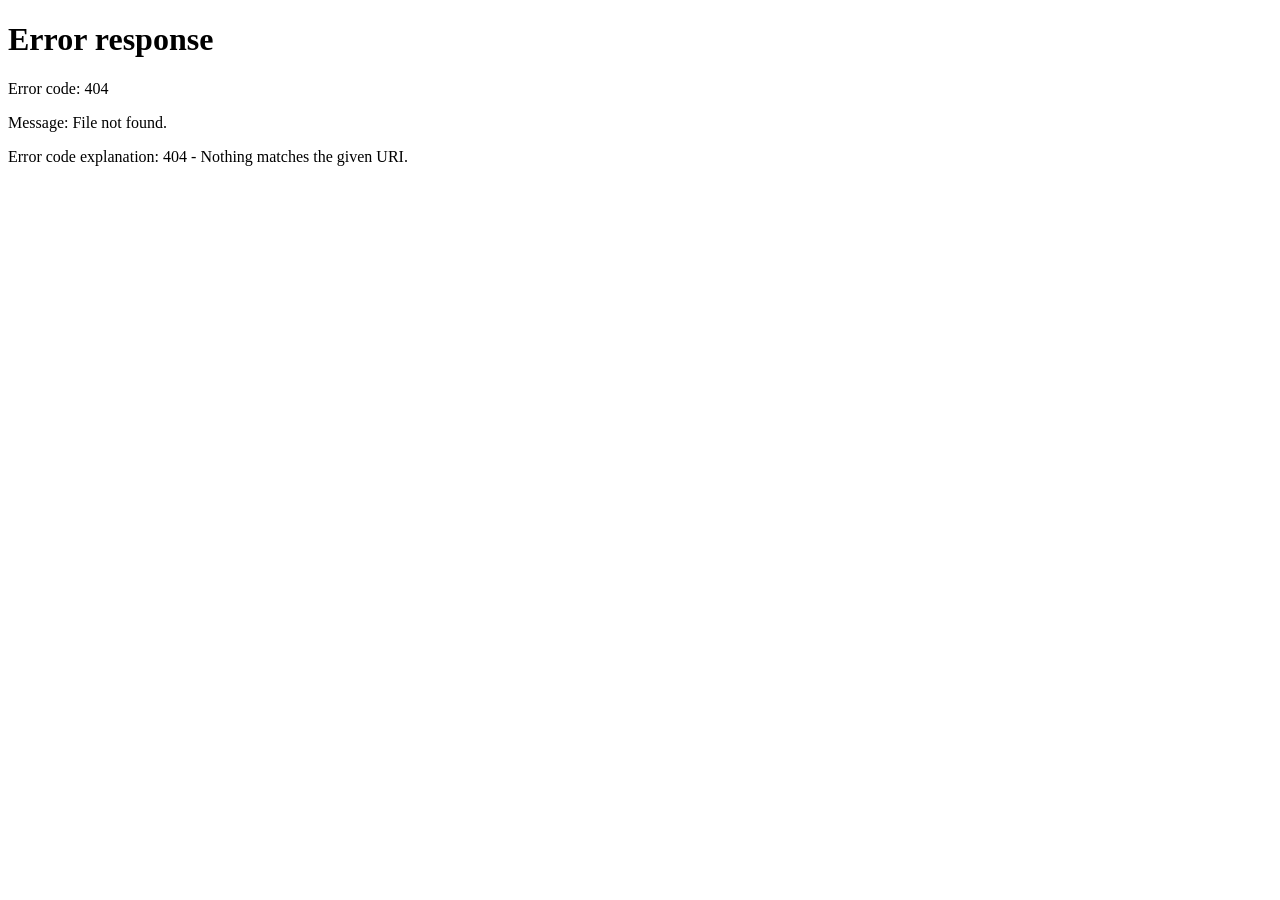
==== commit 7a753db9: "Update evenements.html" ====
--- a/evenements.html
+++ b/evenements.html
@@ -8,6 +8,7 @@
     <link rel="preconnect" href="https://fonts.googleapis.com">
     <link href="https://fonts.googleapis.com/css2?family=Montserrat:wght@300;400;600;700&family=Oswald:wght@300;400;600;700&display=swap" rel="stylesheet">
     <link rel="stylesheet" href="https://cdnjs.cloudflare.com/ajax/libs/font-awesome/6.4.0/css/all.min.css">
+    <script src="script.js"></script>
 </head>
 <body>
     <nav class="navbar">
--- a/style.css
+++ b/style.css
@@ -414,15 +414,14 @@
 /* --- Présentation du projet -------------------------------------------------------------------- */
 
 .presentation {
-    text-align: center;
     background: var(--dark);
     padding: 80px 0;
     border-top: 1px solid var(--gray-light);
     border-bottom: 1px solid var(--gray-light);
-    
-}
-
-.presentation h3 {
+    text-align: center;
+}
+
+.presentationh3 {
     text-align: center;
 }
 
@@ -1134,3 +1133,172 @@
 ::-webkit-scrollbar-thumb:hover {
     background: var(--primary);
 }
+
+/* ===== QUESTIONS ===== */
+.question {
+    display: none;
+    margin-bottom: 2rem;
+}
+
+.question.active {
+    display: block;
+}
+
+.question h3 {
+    font-size: 1.2rem;
+    font-weight: 500;
+    margin-bottom: 1.5rem;
+    color: var(--text);
+    line-height: 1.6;
+}
+
+/* ===== OPTIONS ===== */
+.options {
+    display: flex;
+    flex-direction: column;
+    gap: 12px;
+}
+
+.option {
+    background: var(--dark);
+    border: 2px solid var(--gray-light);
+    border-radius: var(--border-radius);
+    padding: 1.2rem;
+    cursor: pointer;
+    transition: var(--transition);
+    display: flex;
+    align-items: center;
+    gap: 15px;
+}
+
+.option:hover {
+    border-color: var(--primary);
+    background: rgba(201, 162, 39, 0.1);
+}
+
+.option.selected {
+    border-color: var(--primary);
+    background: rgba(201, 162, 39, 0.15);
+}
+
+.option i {
+    font-size: 1.3rem;
+    color: var(--primary);
+    min-width: 24px;
+}
+
+.option span {
+    font-size: 0.95rem;
+    color: var(--text);
+}
+
+/* ===== NAVIGATION ===== */
+.navigation {
+    display: flex;
+    justify-content: space-between;
+    margin-top: 2rem;
+}
+
+button {
+    padding: 0.9rem 2rem;
+    background: linear-gradient(135deg, var(--primary) 0%, var(--primary-dark) 100%);
+    border: none;
+    border-radius: var(--border-radius);
+    color: var(--dark);
+    font-weight: 700;
+    font-family: 'Oswald', sans-serif;
+    text-transform: uppercase;
+    letter-spacing: 1px;
+    cursor: pointer;
+    transition: var(--transition);
+    font-size: 0.9rem;
+}
+
+button:hover:not(:disabled) {
+    transform: translateY(-2px);
+    box-shadow: 0 6px 20px rgba(201, 162, 39, 0.4);
+}
+
+button:disabled {
+    background: var(--gray-light);
+    color: var(--text-secondary);
+    cursor: not-allowed;
+}
+
+/* ===== RÉSULTAT FINAL ===== */
+.result {
+    text-align: center;
+    display: none;
+    padding: 2rem 0;
+}
+
+.result-icon {
+    font-size: 4rem;
+    margin-bottom: 1.5rem;
+    color: var(--primary);
+}
+
+.result h2 {
+    font-size: 2rem;
+    margin-bottom: 1.5rem;
+    color: var(--primary);
+    font-family: 'Oswald', sans-serif;
+    text-transform: uppercase;
+    letter-spacing: 2px;
+}
+
+.result p {
+    font-size: 1rem;
+    line-height: 1.7;
+    color: var(--text-secondary);
+    margin-bottom: 2rem;
+}
+
+.retry-btn {
+    padding: 1rem 2.5rem;
+    background: linear-gradient(135deg, var(--primary) 0%, var(--primary-dark) 100%);
+    border: none;
+    border-radius: var(--border-radius);
+    color: var(--dark);
+    font-weight: 700;
+    font-family: 'Oswald', sans-serif;
+    text-transform: uppercase;
+    letter-spacing: 1px;
+    cursor: pointer;
+    transition: var(--transition);
+}
+
+.retry-btn:hover {
+    transform: translateY(-2px);
+    box-shadow: 0 6px 20px rgba(201, 162, 39, 0.4);
+}
+
+/* ===== RESPONSIVE ===== */
+@media (max-width: 768px) {
+    .test-container {
+        padding: 2rem 1.5rem;
+    }
+
+    .test-title h1 {
+        font-size: 2rem;
+        text-align: center;
+    }
+
+    .navigation {
+        flex-direction: column;
+        gap: 1rem;
+    }
+
+    button {
+        width: 100%;
+    }
+
+    .result h2 {
+        font-size: 1.6rem;
+    }
+}
+
+.test-title h1 {
+        font-size: 2rem;
+        text-align: center;
+    }
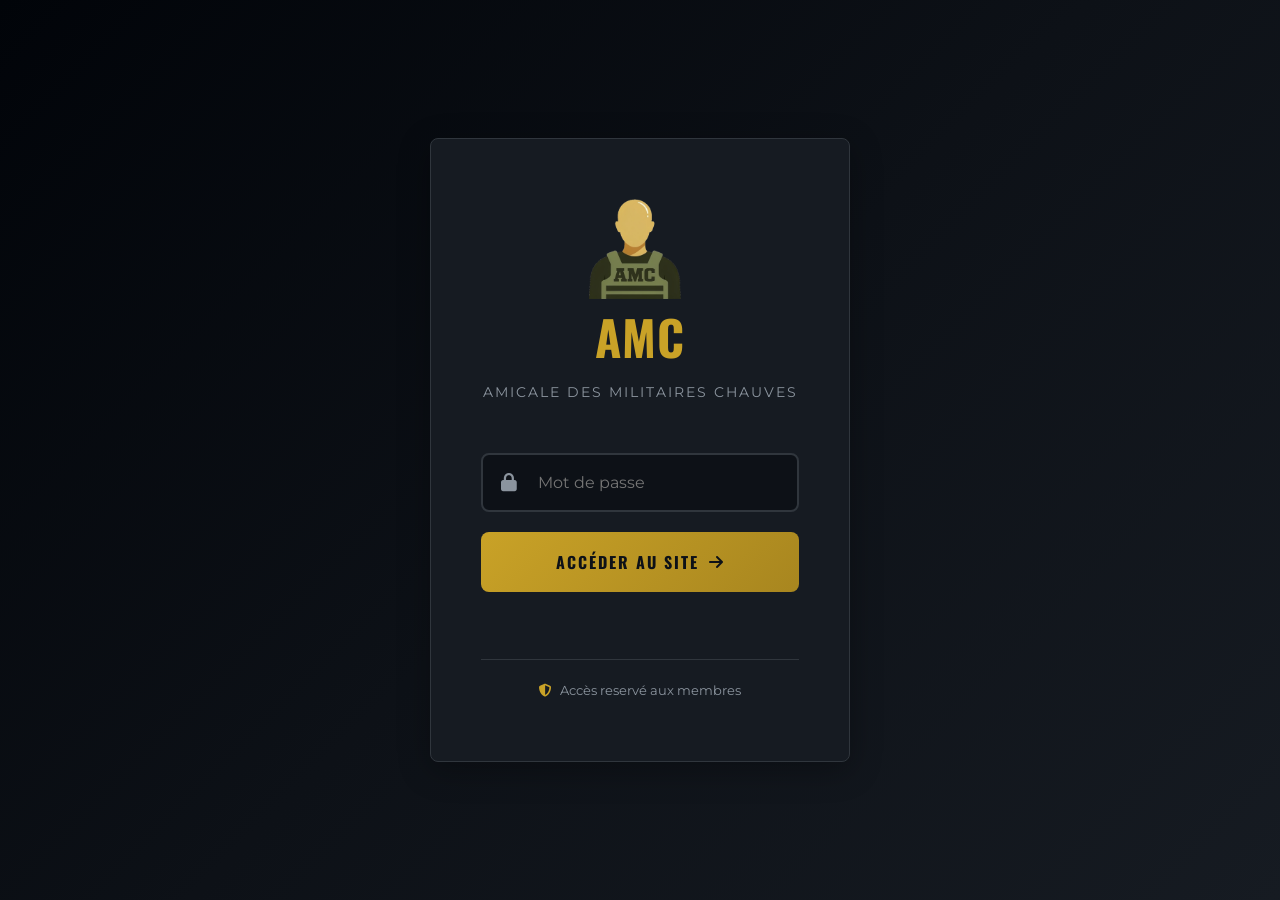
==== commit 73e36324: "Add files via upload" ====
--- a/evenements.html
+++ b/evenements.html
@@ -13,8 +13,7 @@
 <body>
     <nav class="navbar">
         <div class="nav-brand">
-            <i class="fas fa-user-shield"></i>
-            <span>AMC</span>
+            <img src="logo_compress.png" alt="Logo AMC" class="logo-amc">
         </div>
         <ul class="nav-links">
             <li><a href="main.html"><i class="fas fa-home"></i> Accueil</a></li>
@@ -85,11 +84,5 @@
             <p>&copy; 2026 Amicale des Militaires Chauves. Tous droits réservés.</p>
         </div>
     </footer>
-
-    <script>
-        document.querySelector('.nav-toggle').addEventListener('click', function() {
-            document.querySelector('.nav-links').classList.toggle('active');
-        });
-    </script>
 </body>
-</html>
+</html>
--- a/style.css
+++ b/style.css
@@ -89,7 +89,7 @@
     margin-bottom: 50px;
 }
 
-.logo-icon {
+/*.logo-icon {
     width: 90px;
     height: 90px;
     background: linear-gradient(135deg, var(--primary) 0%, var(--primary-dark) 100%);
@@ -101,6 +101,20 @@
     font-size: 36px;
     color: var(--dark);
     box-shadow: 0 4px 20px rgba(201, 162, 39, 0.3);
+}
+*/
+
+/* Logo dans la barre de navigation */
+.logo-amc {
+    height: 100px; 
+    margin-right: 10px; /* Espace entre l'icône et le texte */
+    vertical-align: middle;
+}
+
+/* Effet au survol */
+.nav-brand:hover .logo-amc {
+    transform: scale(1.05);
+    transition: transform 0.3s ease;
 }
 
 .logo-title {
@@ -1097,6 +1111,28 @@
     .login-container {
         padding: 40px 30px;
     }
+
+        .test-container {
+        padding: 2rem 1.5rem;
+    }
+
+    .test-title h1 {
+        font-size: 2rem;
+        text-align: center;
+    }
+
+    .navigation {
+        flex-direction: column;
+        gap: 1rem;
+    }
+
+    button {
+        width: 100%;
+    }
+
+    .result h2 {
+        font-size: 1.6rem;
+    }
 }
 
 /* --- Animations --- */
@@ -1273,32 +1309,9 @@
     box-shadow: 0 6px 20px rgba(201, 162, 39, 0.4);
 }
 
-/* ===== RESPONSIVE ===== */
-@media (max-width: 768px) {
-    .test-container {
-        padding: 2rem 1.5rem;
-    }
-
-    .test-title h1 {
-        font-size: 2rem;
-        text-align: center;
-    }
-
-    .navigation {
-        flex-direction: column;
-        gap: 1rem;
-    }
-
-    button {
-        width: 100%;
-    }
-
-    .result h2 {
-        font-size: 1.6rem;
-    }
-}
+
 
 .test-title h1 {
         font-size: 2rem;
         text-align: center;
-    }
+    }
